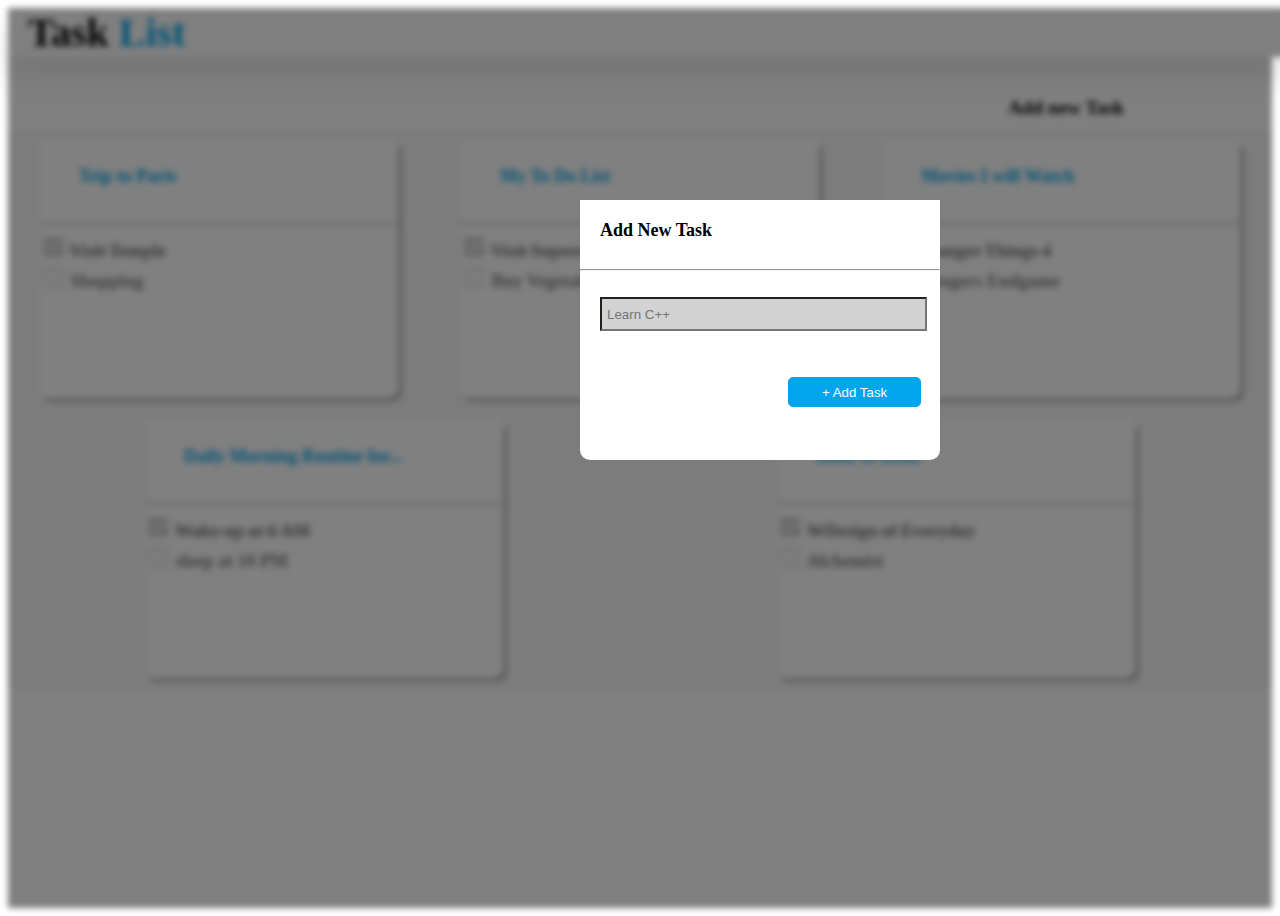
==== addTaskCard.html @ 235ade30 "Updated the Project" ====
<!DOCTYPE html>
<html lang="en">
<head>
    <meta charset="UTF-8">
    <meta http-equiv="X-UA-Compatible" content="IE=edge">
    <meta name="viewport" content="width=device-width, initial-scale=1.0">
    <title>Document</title>
    <link rel="stylesheet" href="style.css">
    <link rel="stylesheet" href="https://cdnjs.cloudflare.com/ajax/libs/font-awesome/6.2.0/css/all.min.css" integrity="sha512-xh6O/CkQoPOWDdYTDqeRdPCVd1SpvCA9XXcUnZS2FmJNp1coAFzvtCN9BmamE+4aHK8yyUHUSCcJHgXloTyT2A==" crossorigin="anonymous" referrerpolicy="no-referrer" />
</head>
<body>
    <div class="blur">
        <header id="mainHeader"><a  href="index.html">Task <span id="headerList">List</a> </span></header>
    <!-- <hr> -->
    <div class="addNewTask"><a  href="addTaskCard.html"><i class="fa-solid fa-circle-plus icon"></i> Add new Task</a> </span></div>
    <i class="fa-solid fa-circle-plus"></i>
    <div class="felx-container">
        <div class="flex-items">
            <header class="taskHeader">
                Trip to Paris 
            </header>
            <hr id="hr">
            <div class="inside-flex-item">
                <input type="checkbox" checked="checked" disabled="disabled">
                <span>Visit Temple</span>
            </div>
            <input type="checkbox" disabled="disabled">
            <span style="color: gray;">Shopping</span>

        </div>
        <div class="flex-items">
            <header class="taskHeader">
                My To Do List 
            </header>
            <hr id="hr">
            <div class="inside-flex-item">
                <input type="checkbox" checked="checked" disabled="disabled">
                <span>Visit Supermarket</span>
            </div>
            <input type="checkbox" disabled="disabled">
            <span style="color: gray;">Buy Vegetables</span>
        </div>
        <div class="flex-items">
            <header class="taskHeader">
                Movies I will Watch 
            </header>
            <hr id="hr">
            <div class="inside-flex-item">
                <input type="checkbox" checked="checked" disabled="disabled">
                <span>Stranger Things 4</span>
            </div>
            <input type="checkbox" disabled="disabled">
            <span style="color: gray;">Avengers Endgame</span>
        </div>
        <div class="flex-items">
            <header class="taskHeader">
                Daily Morning Routine for... 
            </header>
            <hr id="hr">
            <div class="inside-flex-item">
                <input type="checkbox" checked="checked" disabled="disabled">
                <span>Wake up at 6 AM</span>
            </div>
            <input type="checkbox" disabled="disabled">
            <span style="color: gray;">sleep at 10 PM</span>
        </div>
        <div class="flex-items">
            <header class="taskHeader">
                Book to Read 
            </header>
            <hr id="hr">
            <div class="inside-flex-item">
                <input type="checkbox" checked="checked" disabled="disabled">
                <span>WDesign of Everyday</span>
            </div>
            <input type="checkbox" disabled="disabled">
            <span style="color: gray;">Alchemist</span>
        </div>
    </div>
    </div>

    <div class="addNewTaskCard">
        <div class="addNewTask-heading"> Add New Task<span><a href="index.html"> <i class="fa-solid fa-xmark"></i></a></span></div><hr>
        <br>
        <div class="addNewTask-data">
            <input type="text" placeholder="Learn C++"><br><br><br>
            <button> + Add Task</button>
        </div>
    </div>

</body>
</html>
---- style.css ----
*{
    background-color: white;
}

#mainHeader {
    top: 23px;
    left: 137px;
    width: 100%;
    height: 49px;
    font: normal normal bold 40px/49px Inter;
    box-shadow: 0px 20px 30px #7b7b7b29;
    text-align: left;
    padding-left: 20px;
}
    
.icon{
    color: #00A5EC;
}

#headerList{
    color: #00A5EC;
}

a{
    text-decoration: none;
    color: black;
}

.addNewTask{
    position: relative;
    top: 40px;
    left:1000px;
    width: 1366px;
    height: 49px;
    font-size: larger;
    font-weight: 700;
    text-align: right;
    display: inline;
}

.goBack{
    position: relative;
    top: 40px;
    left: 20px;
    width: 1366px;
    height: 49px;
    font-size: larger;
    font-weight: 700;
    text-align: right;
    display: inline;
}

.felx-container{
    display: flex;
    flex-wrap: wrap;
    flex-direction: row;
    position: relative;
    top: 50px;
    background-color: #00A5EC;
    justify-items:center;
    justify-content:space-around;
    background: #F7F7F7
}

.flex-items{
    height: 260px;
    width: 360px;
    margin: 10px;
    box-shadow: 2px 2px 2px gray;
    border-radius: 10px;
    font-weight: 600;
    font-size: large;
    line-height: 25px;
    /* padding-left: 60px; */
}

.taskHeader,.taskHerader-link{
    color: #00A5EC;
    padding: 25px 40px;
    
}




#hr{
    height: 0.2px;
}

.inside-flex-item{
    color: gray;
    text-decoration: line-through;
}

.flex-items input{
    width: 20px;
    height: 20px;
    
}


/* cards page */

.blur{
    filter: blur(3px) brightness(0.5);
    height: 100vh;
}

.addNewTaskCard {
    height: 260px;
    width: 360px;
    position: absolute;
    background-color: white;
    /* box-shadow: 0px 0px 20px #67676729; */
    top: 200px;
    left: 580px;
    border-radius: 10px;
}

.addNewTask-heading{
    color: black;
    padding: 20px 20px;
    font-weight: 600;
    font-size: large;
}

.addNewTask-heading span{
    
    display: inline;
    /* text-decoration: none; */
    background-color: blue;
    position: relative;
    left: 185px;
    color: rgb(71, 69, 69);
}

.addNewTask-heading span:hover{
    background-color: red;
}

.addNewTask-data input{
 width: 87%;
 height: 20px;
 margin-left: 20px;
 margin-right: 20px;
 padding: 5px;
 background-color: lightgray;
}

.addNewTask-data button{
 width: 37%;
 height: 30px;
 margin-left: 208px;
 margin-right: 20px;
 position: relative;
 top: 10px;
 background-color: #00A5EC;
 border-radius: 5px;
 border: #00A5EC solid 1px;
 color: white;
}
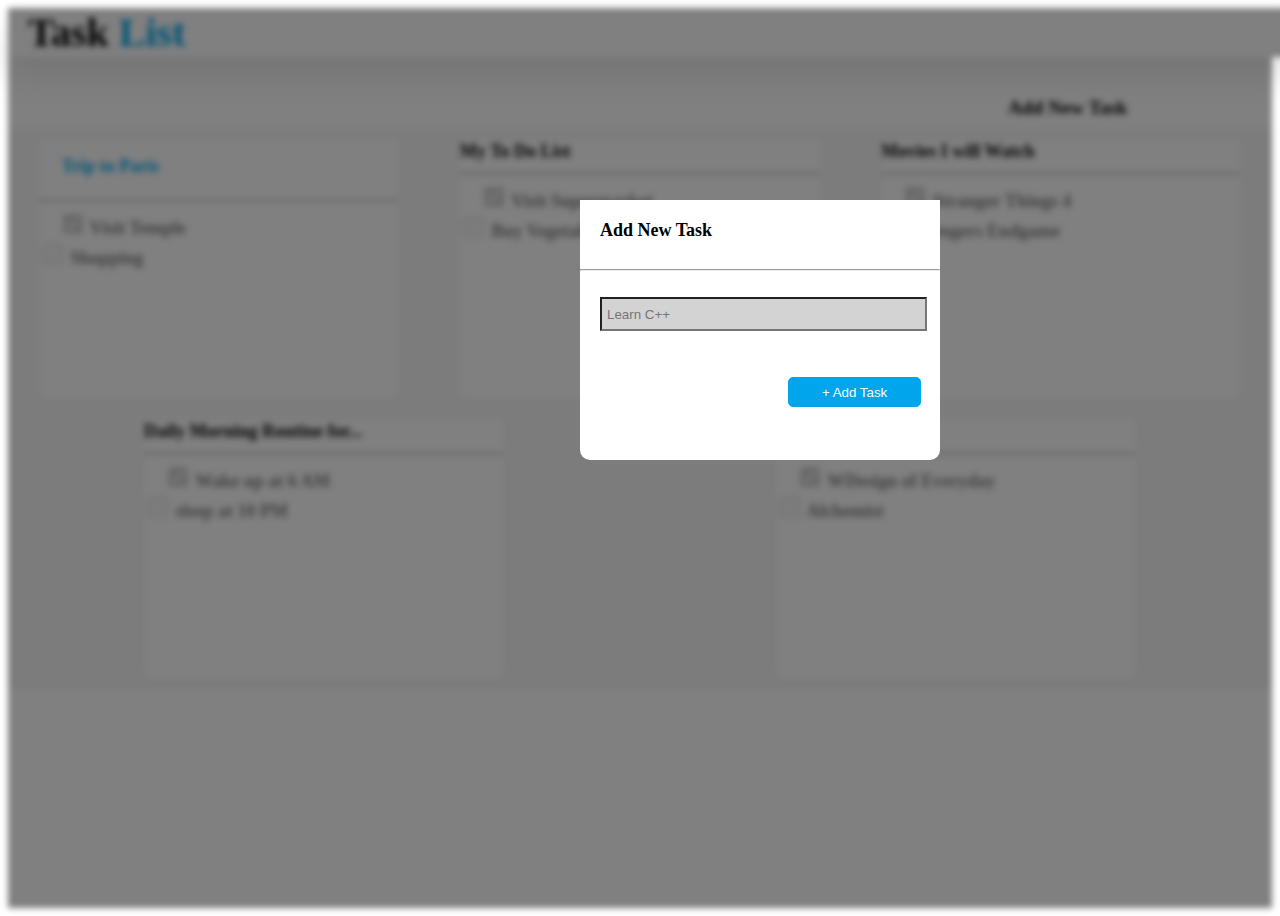
==== commit de0dadf1: "Updated all files" ====
--- a/addTaskCard.html
+++ b/addTaskCard.html
@@ -11,72 +11,72 @@
 <body>
     <div class="blur">
         <header id="mainHeader"><a  href="index.html">Task <span id="headerList">List</a> </span></header>
-    <!-- <hr> -->
-    <div class="addNewTask"><a  href="addTaskCard.html"><i class="fa-solid fa-circle-plus icon"></i> Add new Task</a> </span></div>
-    <i class="fa-solid fa-circle-plus"></i>
-    <div class="felx-container">
-        <div class="flex-items">
-            <header class="taskHeader">
-                Trip to Paris 
-            </header>
-            <hr id="hr">
-            <div class="inside-flex-item">
-                <input type="checkbox" checked="checked" disabled="disabled">
-                <span>Visit Temple</span>
+        <!-- <hr> -->
+        <div class="addNewTask"><a  href="addTaskCard.html"><i class="fa-solid fa-circle-plus icon"></i> <span>Add New Task</span></a> </div>
+        <!-- <i class="fa-solid fa-circle-plus"></i> -->
+        <div class="felx-container">
+            <div class="flex-items">
+                <header class="taskHeader">
+                    <a class="taskHerader-link" href="addNewTaskPage.html">Trip to Paris </a>
+                </header>
+                <hr id="hr">
+                <div class="inside-flex-item">
+                    <input type="checkbox" checked="checked" disabled="disabled">
+                    <span>Visit Temple</span>
+                </div>
+                <input type="checkbox" disabled="disabled">
+                <span style="color: gray;">Shopping</span>
+    
             </div>
-            <input type="checkbox" disabled="disabled">
-            <span style="color: gray;">Shopping</span>
-
+            <div class="flex-items">
+                <header class="taskHeader">
+                    My To Do List 
+                </header>
+                <hr id="hr">
+                <div class="inside-flex-item">
+                    <input type="checkbox" checked="checked" disabled="disabled">
+                    <span>Visit Supermarket</span>
+                </div>
+                <input type="checkbox" disabled="disabled">
+                <span style="color: gray;">Buy Vegetables</span>
+            </div>
+            <div class="flex-items">
+                <header class="taskHeader">
+                    Movies I will Watch 
+                </header>
+                <hr id="hr">
+                <div class="inside-flex-item">
+                    <input type="checkbox" checked="checked" disabled="disabled">
+                    <span>Stranger Things 4</span>
+                </div>
+                <input type="checkbox" disabled="disabled">
+                <span style="color: gray;">Avengers Endgame</span>
+            </div>
+            <div class="flex-items">
+                <header class="taskHeader">
+                    Daily Morning Routine for... 
+                </header>
+                <hr id="hr">
+                <div class="inside-flex-item">
+                    <input type="checkbox" checked="checked" disabled="disabled">
+                    <span>Wake up at 6 AM</span>
+                </div>
+                <input type="checkbox" disabled="disabled">
+                <span style="color: gray;">sleep at 10 PM</span>
+            </div>
+            <div class="flex-items">
+                <header class="taskHeader">
+                    Book to Read 
+                </header>
+                <hr id="hr">
+                <div class="inside-flex-item">
+                    <input type="checkbox" checked="checked" disabled="disabled">
+                    <span>WDesign of Everyday</span>
+                </div>
+                <input type="checkbox" disabled="disabled">
+                <span style="color: gray;">Alchemist</span>
+            </div>
         </div>
-        <div class="flex-items">
-            <header class="taskHeader">
-                My To Do List 
-            </header>
-            <hr id="hr">
-            <div class="inside-flex-item">
-                <input type="checkbox" checked="checked" disabled="disabled">
-                <span>Visit Supermarket</span>
-            </div>
-            <input type="checkbox" disabled="disabled">
-            <span style="color: gray;">Buy Vegetables</span>
-        </div>
-        <div class="flex-items">
-            <header class="taskHeader">
-                Movies I will Watch 
-            </header>
-            <hr id="hr">
-            <div class="inside-flex-item">
-                <input type="checkbox" checked="checked" disabled="disabled">
-                <span>Stranger Things 4</span>
-            </div>
-            <input type="checkbox" disabled="disabled">
-            <span style="color: gray;">Avengers Endgame</span>
-        </div>
-        <div class="flex-items">
-            <header class="taskHeader">
-                Daily Morning Routine for... 
-            </header>
-            <hr id="hr">
-            <div class="inside-flex-item">
-                <input type="checkbox" checked="checked" disabled="disabled">
-                <span>Wake up at 6 AM</span>
-            </div>
-            <input type="checkbox" disabled="disabled">
-            <span style="color: gray;">sleep at 10 PM</span>
-        </div>
-        <div class="flex-items">
-            <header class="taskHeader">
-                Book to Read 
-            </header>
-            <hr id="hr">
-            <div class="inside-flex-item">
-                <input type="checkbox" checked="checked" disabled="disabled">
-                <span>WDesign of Everyday</span>
-            </div>
-            <input type="checkbox" disabled="disabled">
-            <span style="color: gray;">Alchemist</span>
-        </div>
-    </div>
     </div>
 
     <div class="addNewTaskCard">
--- a/style.css
+++ b/style.css
@@ -66,7 +66,6 @@
     height: 260px;
     width: 360px;
     margin: 10px;
-    box-shadow: 2px 2px 2px gray;
     border-radius: 10px;
     font-weight: 600;
     font-size: large;
@@ -74,10 +73,16 @@
     /* padding-left: 60px; */
 }
 
-.taskHeader,.taskHerader-link{
+.flex-items:hover{
+    box-shadow: 2px 2px 2px gray;
+}
+
+.taskHeader .taskHerader-link {
     color: #00A5EC;
-    padding: 25px 40px;
-    
+    padding: 12px 23px;
+    display: block;
+    text-align: left;
+    padding-top: 15px;
 }
 
 
@@ -88,8 +93,33 @@
 }
 
 .inside-flex-item{
+    padding-left: 20px;
     color: gray;
+}
+
+/* .inside-flex-item .checked{
     text-decoration: line-through;
+} */
+
+input[type=checkbox]:checked +label{
+    text-decoration: line-through;
+}
+
+input[type=checkbox]:checked {
+    accent-color: lightgray;
+
+}
+
+
+
+
+
+
+
+
+
+.inside-flex-item input{
+    padding-left: 20px;
 }
 
 .flex-items input{
@@ -158,4 +188,12 @@
  border-radius: 5px;
  border: #00A5EC solid 1px;
  color: white;
-}+}
+
+.input-field inp{
+   
+}
+
+
+
+
